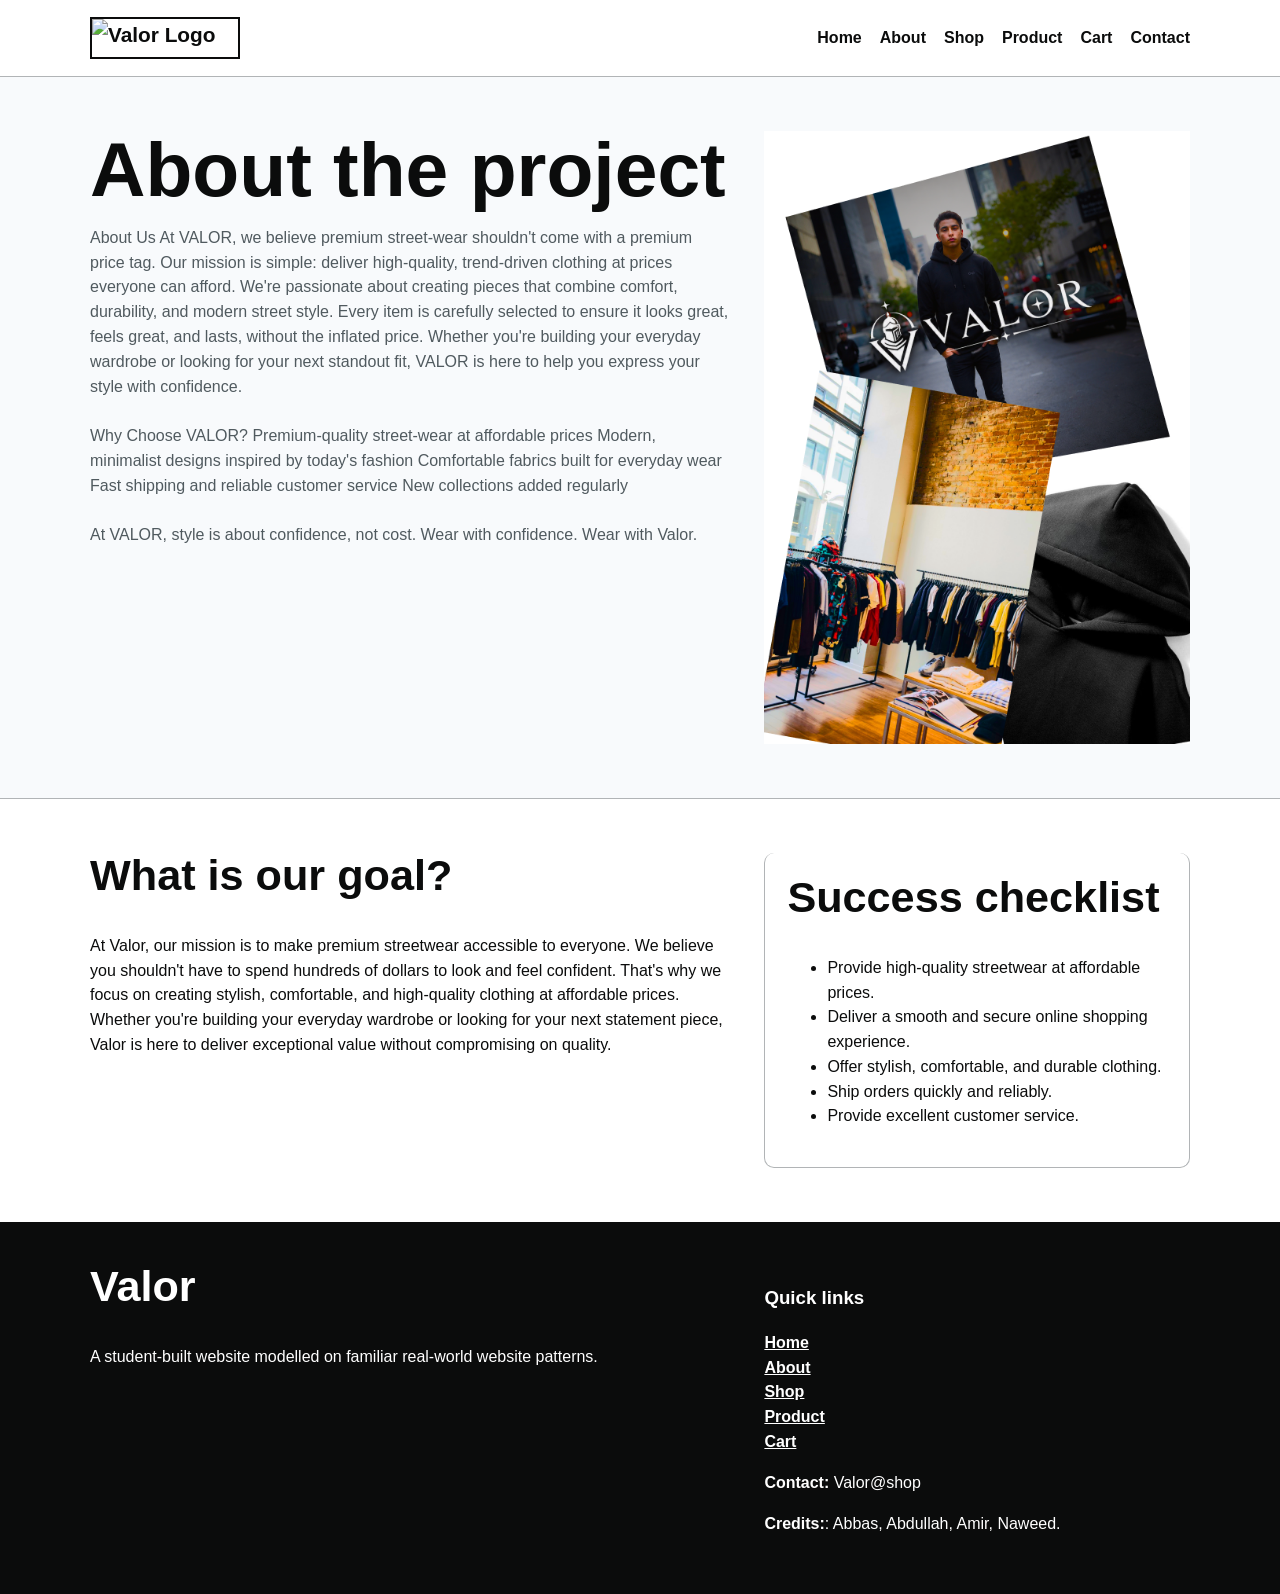
==== docs/about.html @ 6513588a "Add files via upload" ====
<!DOCTYPE html>
<html lang="en">
  <head>
    <meta charset="UTF-8">
    <meta name="viewport" content="width=device-width, initial-scale=1.0">
    <title>About | Market Studio</title>
    <link rel="stylesheet" href="css/style.css">
  </head>
  <body>
    <header class="site-header">
      <div class="container">
        <nav class="navbar" aria-label="Main navigation">
          <!-- TODO: Replace this logo image and text with your own brand. -->
          <a class="logo" href="index.html">
            <img src="assets/images/val.png" alt="Valor Logo">
       
          </a>
          <button class="menu-toggle" type="button" aria-expanded="false">Menu <span class="cart-count">0</span>
        </button>
        <ul class="nav-links">
          <li>
            <a href="index.html">Home</a>
          </li>
          <li>
            <a href="about.html">About</a>
          </li>
          <li>
            <a href="shop.html">Shop</a>
          </li>
          <li>
            <a href="product.html">Product</a>
          </li>
          <li>
            <a href="cart.html">Cart</a>
          </li>
            <a href="contact.html">Contact</a>
          </li>
        </ul>
      </nav>
    </div>
  </header>
  <main>
    <section class="hero">
      <div class="container hero-layout">
        <div>
          <h1>About the project</h1>
          <p class="lead">About Us

At VALOR, we believe premium street-wear shouldn't come with a premium price tag. Our mission is simple: deliver high-quality, trend-driven clothing at prices everyone can afford.
We're passionate about creating pieces that combine comfort, durability, and modern street style. Every item is carefully selected to ensure it looks great, feels great, and lasts, without the inflated price.
Whether you're building your everyday wardrobe or looking for your next standout fit, VALOR is here to help you express your style with confidence.
<br>
<br>
Why Choose VALOR?
 Premium-quality street-wear at affordable prices
 Modern, minimalist designs inspired by today's fashion
 Comfortable fabrics built for everyday wear
 Fast shipping and reliable customer service
 New collections added regularly
<br>
<br>
          
At VALOR,
 style is about confidence, not cost.
Wear with confidence. Wear with Valor.
</p>

          <div class="button-row">
           
           
          </div>
        </div>
        <div><img src="assets/images/valo.png"
      </div>
    </section>
    <section class="section">
      <div class="container two-column">
        <div>
          <h2>What is our goal? </h2>
          <p>At Valor, our mission is to make premium streetwear accessible to everyone. We believe you shouldn't have to spend hundreds of dollars to look and feel confident. That's why we focus on creating stylish, comfortable, and high-quality clothing at affordable prices. Whether you're building your everyday wardrobe or looking for your next statement piece, Valor is here to deliver exceptional value without compromising on quality.</p>
        </div>
        <div class="highlight-box">
          <h2>Success checklist</h2>
          <ul>
            <li>Provide high-quality streetwear at affordable prices.</li>
            <li>Deliver a smooth and secure online shopping experience.</li>
            <li>Offer stylish, comfortable, and durable clothing.</li>
            <li>Ship orders quickly and reliably.</li>
            <li>Provide excellent customer service.</li>
          </ul>
        </div>
      </div>
    </section>
  </main>

  
  <footer class="site-footer">
    <div class="container footer-grid">
      <div>
        <h2>Valor</h2>
        <p>
          <!-- TODO: Replace this description. -->A student-built website modelled on familiar real-world website patterns.</p>
        </div>
        <div>
          <h3>Quick links</h3>
          <ul>
            <li>
              <a href="index.html">Home</a>
            </li>
            <li>
              <a href="about.html">About</a>
            </li>
            <li>
              <a href="shop.html">Shop</a>
            </li>
            <li>
              <a href="product.html">Product</a>
            </li>
            <li>
              <a href="cart.html">Cart</a>
            </li>
          </ul>
          <p>
            <strong>Contact:</strong> Valor@shop</p>
            <p>
              <strong>Credits:</strong>: Abbas, Abdullah, Amir, Naweed.</p>
            </div>
          </div>
        </footer>
        <script src="js/script.js">
        </script>
      </body>
    </html>
---- docs/css/style.css ----
/* Modern shop style inspired by real ecommerce product grids. */
:root { --primary-colour: #111827; --secondary-colour: #ef4444; --background-colour: #ffffff; --text-colour: #0b0c0c; --card-colour: #f8fafc; --border-colour: #b1b4b6; --muted-colour: #505a5f; --border-radius: 10px; --section-padding: 54px; --max-width: 1100px; --font-family: Arial, Helvetica, sans-serif; }
* { box-sizing: border-box; } body { margin: 0; font-family: var(--font-family); color: var(--text-colour); background: var(--background-colour); line-height: 1.55; } img { max-width: 100%; display: block; } a { color: var(--primary-colour); font-weight: 700; }
.service-bar { background: #0b0c0c; color: #fff; padding: 10px 0; font-weight: 700; }
.container { width: min(100% - 32px, var(--max-width)); margin: 0 auto; }
.site-header { border-bottom: 1px solid var(--border-colour); background: #fff; } .navbar { min-height: 76px; display: flex; justify-content: space-between; align-items: center; gap: 24px; }
.logo { display: inline-flex; align-items: center; gap: 10px; color: #0b0c0c; text-decoration: none; font-size: 1.3rem; font-weight: 900; } .logo img { width: 150px; height: 42px; border: 2px solid #0b0c0c; object-fit: cover; }
.menu-toggle { display: none; border: 2px solid #0b0c0c; background: #fff; padding: 8px 12px; font: inherit; font-weight: 900; }
.nav-links { display: flex; flex-wrap: wrap; gap: 18px; list-style: none; margin: 0; padding: 0; } .nav-links a { color: #0b0c0c; text-decoration: none; } .nav-links a:hover, .nav-links a:focus { text-decoration: underline; text-decoration-thickness: 3px; }
.hero, .section { padding: var(--section-padding) 0; } .hero { background: var(--card-colour); border-bottom: 1px solid var(--border-colour); }
.hero-layout, .two-column, .footer-grid { display: grid; grid-template-columns: 1.2fr .8fr; gap: 36px; align-items: start; }
.product-hero { align-items: center; }
.product-hero-image { display: flex; justify-content: flex-end; }
.product-hero-image img { width: 500px; height: 500px; object-fit: contain; }
.product-hero-copy { padding-top: 36px; }
h1 { font-size: clamp(2.4rem, 7vw, 4.8rem); line-height: 1; margin: 0 0 18px; } h2 { font-size: clamp(1.7rem, 4vw, 2.7rem); line-height: 1.05; margin-top: 0; } .lead { font-size: 2.00; color: var(--muted-colour); max-width: 720px; }
.button-row { display: flex; flex-wrap: wrap; gap: 12px; margin-top: 24px; } .button { display: inline-block; background: var(--primary-colour); color: #fff; padding: 12px 18px; border: 0; box-shadow: none; border-radius: 999px; text-decoration: none; font-weight: 900; cursor: pointer; } .button.secondary { background: #fff; color: var(--primary-colour); border: 2px solid var(--primary-colour); box-shadow: none; }
.grid { display: grid; grid-template-columns: repeat(3, 1fr); gap: 22px; } .product-grid { display: grid; grid-template-columns: repeat(4, 1fr); gap: 18px; }
.card, .highlight-box, .faq-item, .cart-summary { background: #fff; border: 1px solid var(--border-colour); border-top: 0; border-radius: var(--border-radius); padding: 22px; } .card h3 { margin-top: 0; }
.task-list { counter-reset: step; border-top: 1px solid var(--border-colour); } .task-list li { counter-increment: step; list-style: none; padding: 18px 0 18px 52px; border-bottom: 1px solid var(--border-colour); position: relative; } .task-list li::before { content: counter(step); position: absolute; left: 0; top: 18px; width: 34px; height: 34px; display: grid; place-items: center; background: var(--primary-colour); color: #fff; font-weight: 900; border-radius: 50%; }
.tag { display: inline-block; background: var(--secondary-colour); color: #0b0c0c; padding: 5px 10px; font-weight: 900; }
form { display: grid; gap: 12px; } label { font-weight: 900; } input, textarea, select { width: 100%; padding: 12px; border: 2px solid #0b0c0c; font: inherit; }
.site-footer { padding: 42px 0; background: #0b0c0c; color: #fff; } .site-footer a { color: #fff; } .site-footer ul { list-style: none; padding: 0; }
.cart-count { background: var(--secondary-colour); color: #0b0c0c; padding: 2px 7px; margin-left: 4px; }
@media (max-width: 880px) { .menu-toggle { display: inline-block; } .navbar { flex-wrap: wrap; padding: 14px 0; } .nav-links { display: none; width: 100%; flex-direction: column; align-items: flex-start; } .nav-links.is-open { display: flex; } .hero-layout, .two-column, .footer-grid, .grid, .product-grid { grid-template-columns: 1fr; } .product-hero-image { justify-content: center; } .product-hero-image img { width: min(100%, 500px); height: auto; } .product-hero-copy { padding-top: 0; } }

.placeholder-box {
  min-height: 280px;

  background: #fff;
  display: grid;
  place-items: center;
  text-align: center;
  padding: 0px;
  color: var(--muted-colour);
  font-weight: 700;
}
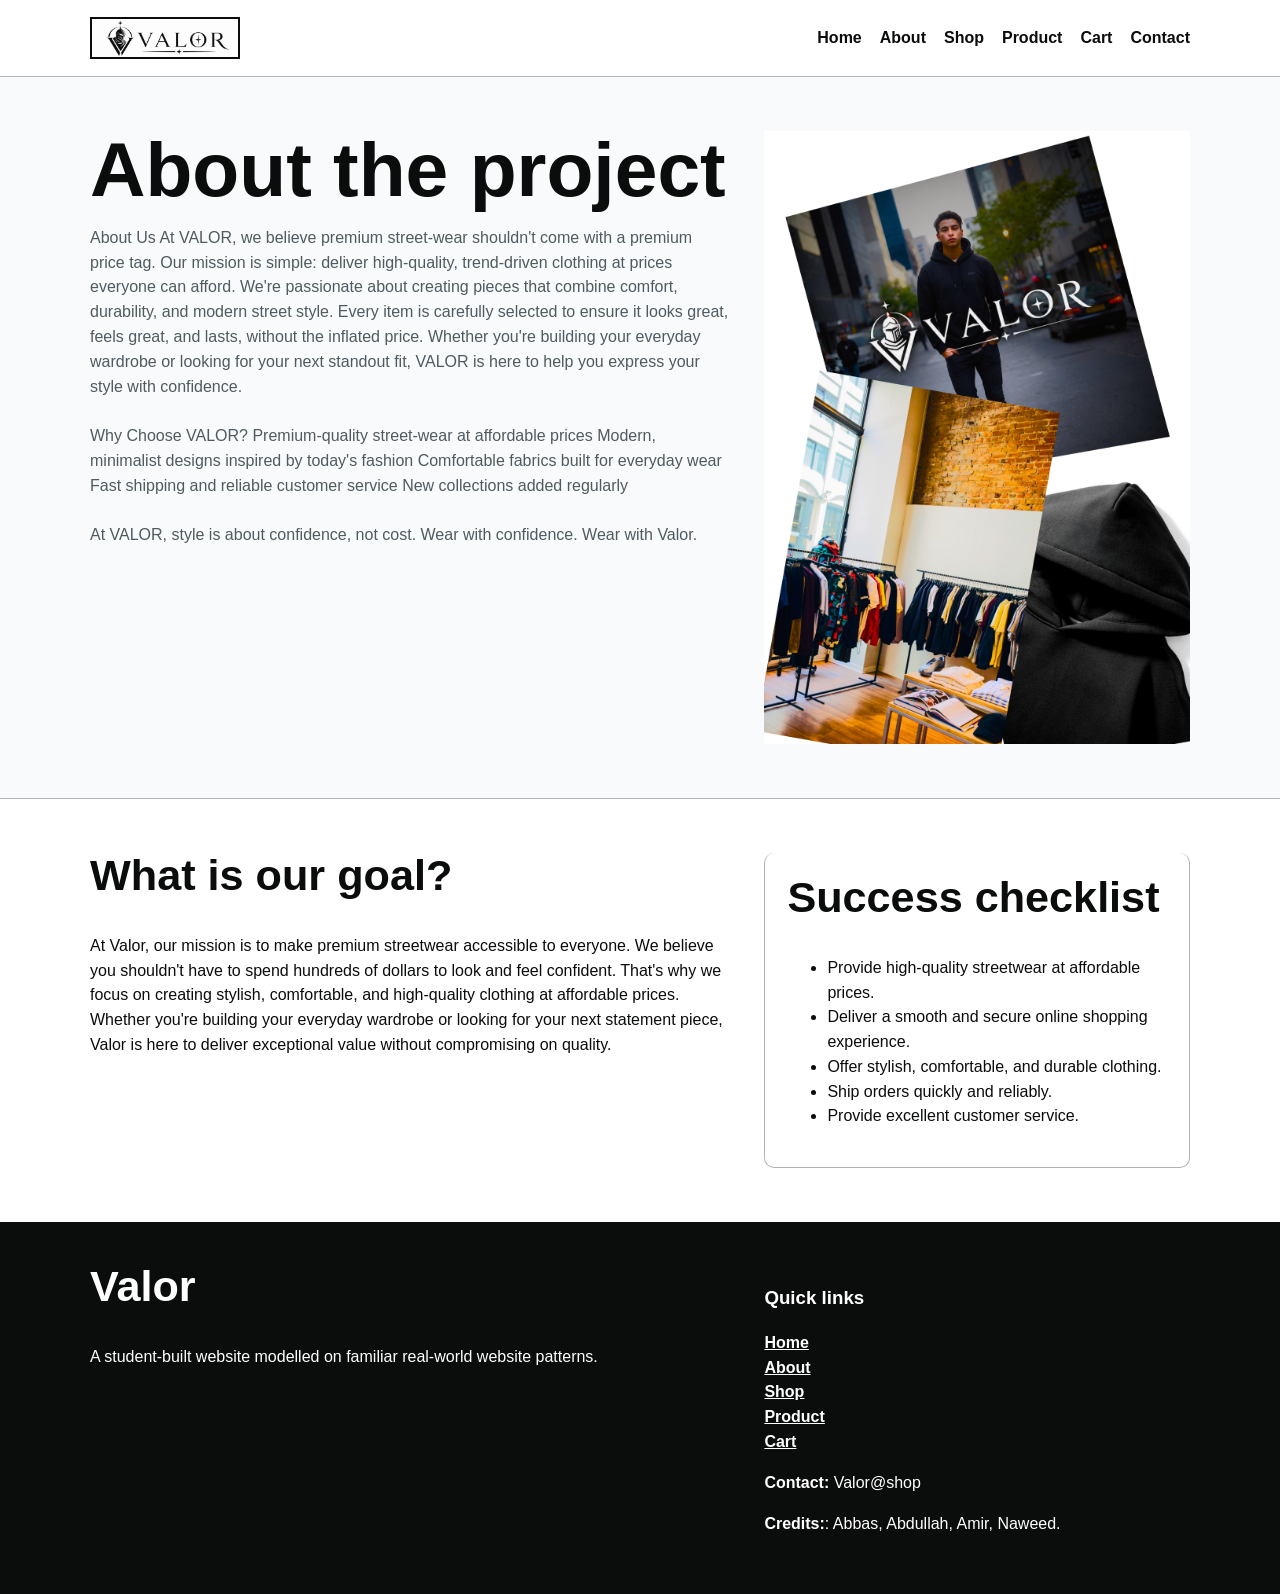
==== commit f4f07f33: "Update about.html" ====
--- a/docs/about.html
+++ b/docs/about.html
@@ -12,7 +12,7 @@
         <nav class="navbar" aria-label="Main navigation">
           <!-- TODO: Replace this logo image and text with your own brand. -->
           <a class="logo" href="index.html">
-            <img src="assets/images/val.png" alt="Valor Logo">
+            <img src="assets/images/VAL.png" alt="Valor Logo">
        
           </a>
           <button class="menu-toggle" type="button" aria-expanded="false">Menu <span class="cart-count">0</span>
